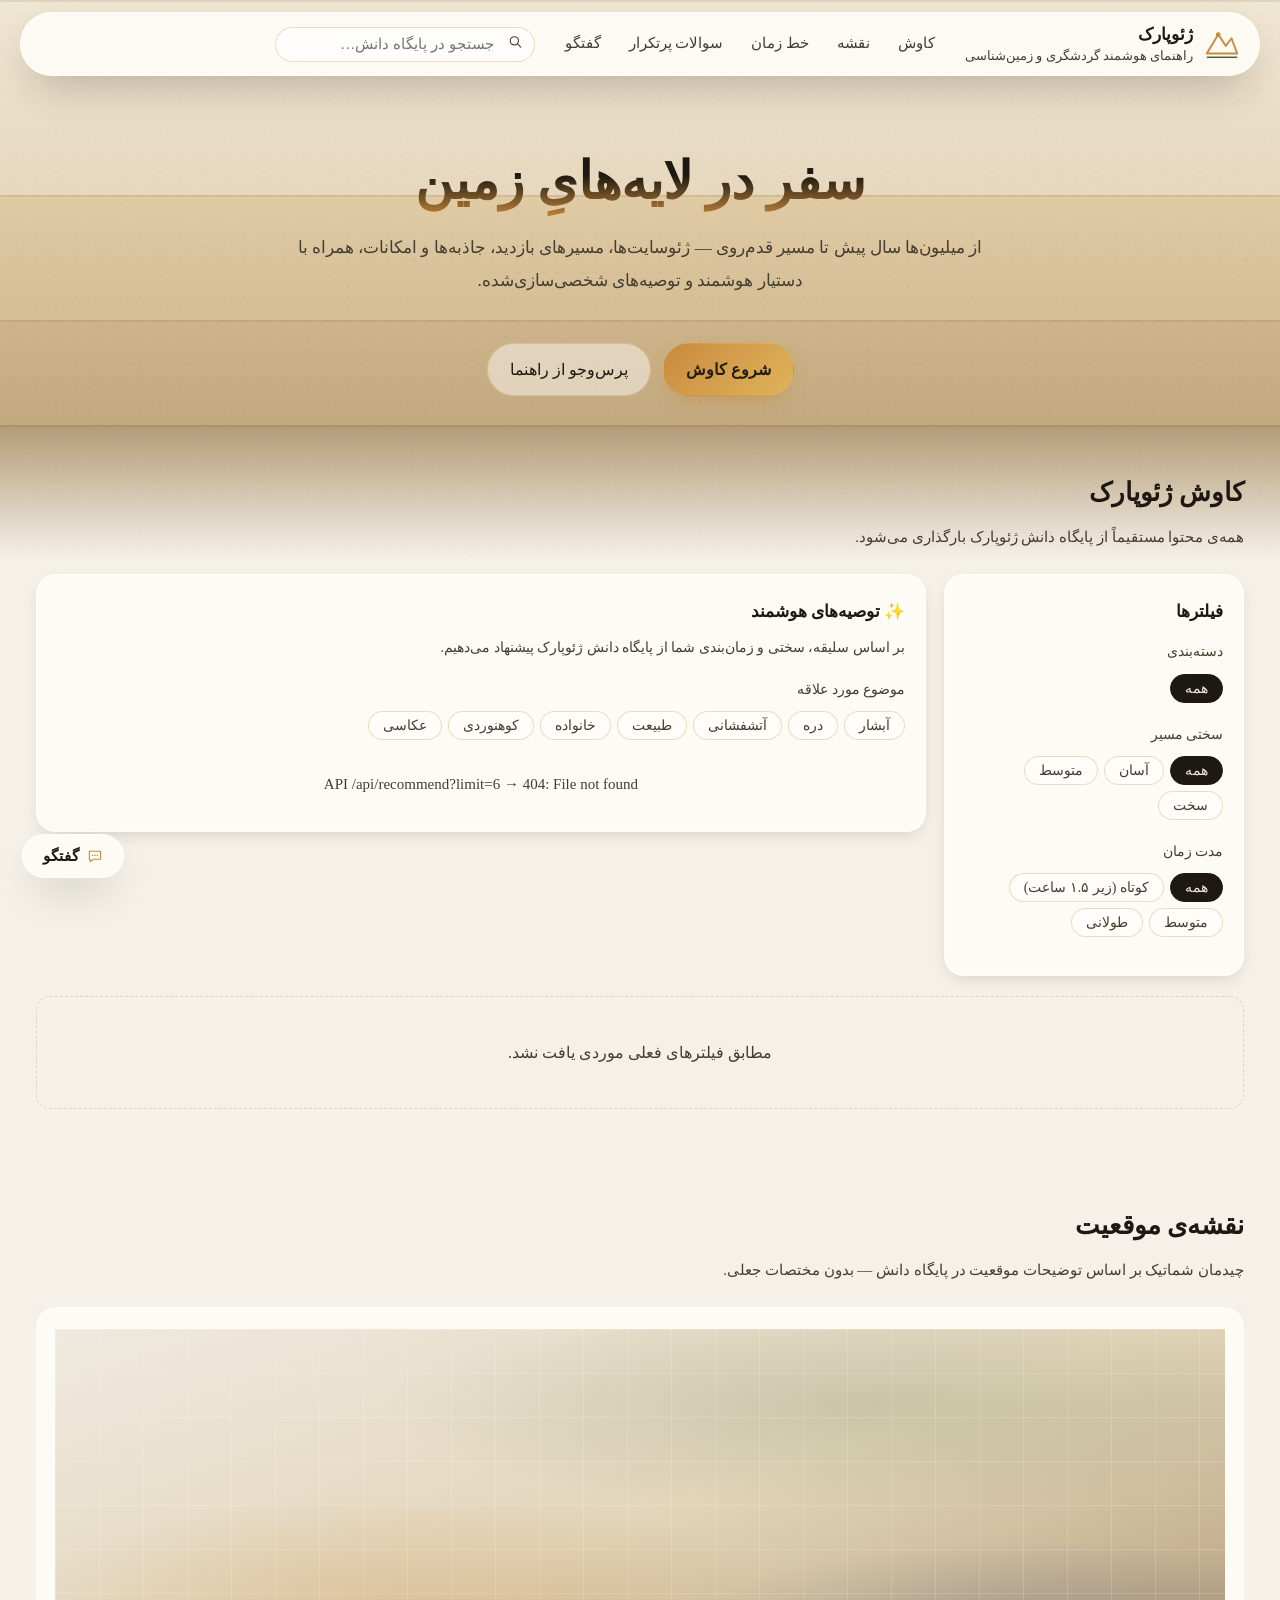
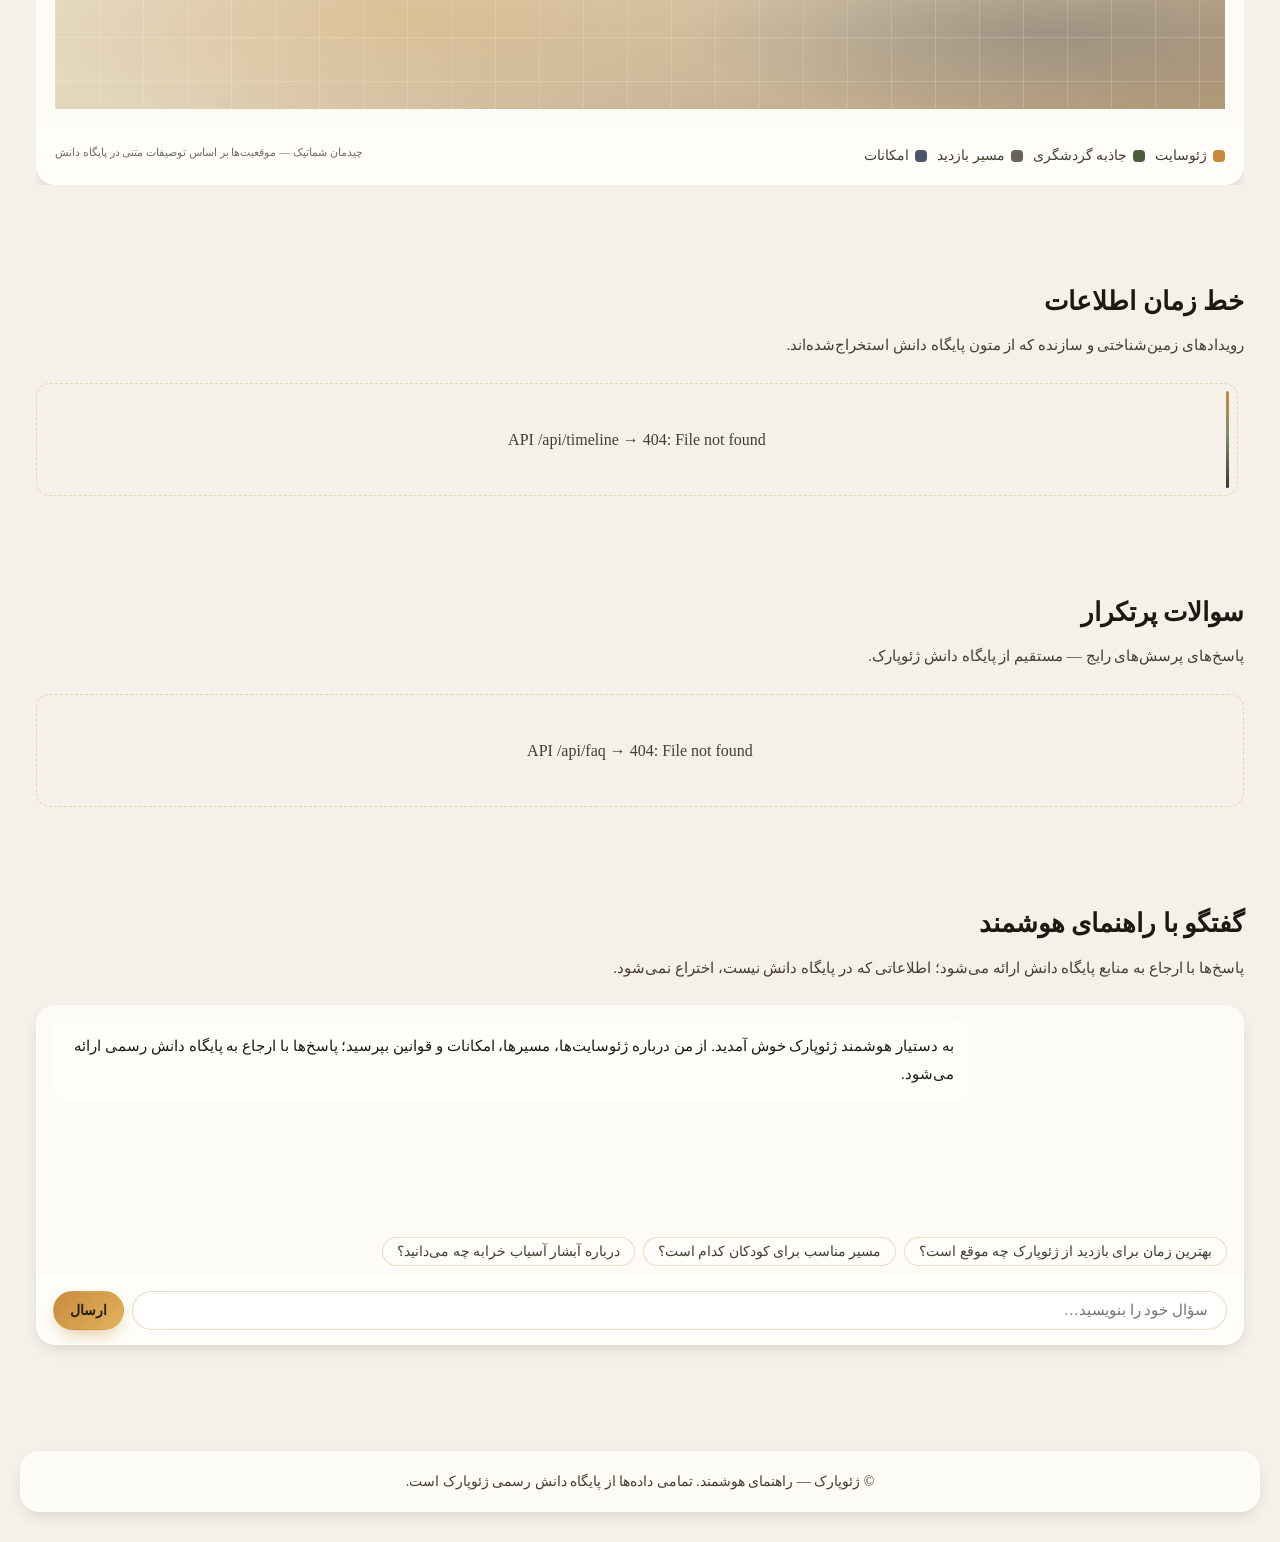
==== backend/frontend/index.html @ 2788bc11 "Self-contained backend (knowledge+frontend inside), Dockerfile build, build_id diagnostics" ====
<!doctype html>
<html lang="fa" dir="rtl">
<head>
  <meta charset="utf-8">
  <meta name="viewport" content="width=device-width, initial-scale=1">
  <title>راهنمای هوشمند ژئوپارک</title>
  <meta name="description" content="دستیار هوشمند و راهنمای گردشگری ژئوپارک — ژئوسایت‌ها، مسیرها، جاذبه‌ها، نقشه موقعیت و خط زمان اطلاعات">
  <link rel="stylesheet" href="css/style.css">
</head>
<body>
  <!-- پس‌زمینه‌ی لایه‌لایه‌ی زمین‌ساختی (لایه‌های رسوبی) -->
  <div class="strata-bg" aria-hidden="true">
    <div class="stratum s1"></div>
    <div class="stratum s2"></div>
    <div class="stratum s3"></div>
    <div class="stratum s4"></div>
    <div class="grain"></div>
  </div>

  <header class="glass site-header">
    <div class="header-inner">
      <div class="brand">
        <svg class="brand-mark" viewBox="0 0 40 40" aria-hidden="true">
          <path d="M4 30 L16 10 L24 22 L30 14 L36 30 Z" class="mark-range"/>
          <path d="M4 34 L36 34" class="mark-line"/>
          <circle cx="16" cy="10" r="2.4" class="mark-peak"/>
        </svg>
        <div class="brand-text">
          <strong>ژئوپارک</strong>
          <span>راهنمای هوشمند گردشگری و زمین‌شناسی</span>
        </div>
      </div>
      <nav class="nav-links" aria-label="ناوبری اصلی">
        <a href="#explore">کاوش</a>
        <a href="#map-section">نقشه</a>
        <a href="#timeline-section">خط زمان</a>
        <a href="#faq-section">سوالات پرتکرار</a>
        <a href="#chat-section">گفتگو</a>
      </nav>
      <div id="site-search" class="search" aria-label="جستجو در پایگاه دانش"></div>
    </div>
  </header>

  <main>
    <section id="hero" class="hero">
      <div class="hero-frame">
        <h1>سفر در لایه‌هایِ زمین</h1>
        <p class="hero-sub">از میلیون‌ها سال پیش تا مسیر قدم‌روی — ژئوسایت‌ها، مسیرهای بازدید، جاذبه‌ها و امکانات، همراه با دستیار هوشمند و توصیه‌های شخصی‌سازی‌شده.</p>
        <div id="hero-stats" class="stats-row" aria-label="نمای کلی پایگاه دانش"></div>
        <div class="hero-actions">
          <a class="btn btn-primary" href="#explore">شروع کاوش</a>
          <a class="btn btn-ghost" href="#chat-section">پرس‌وجو از راهنما</a>
        </div>
      </div>
    </section>

    <section id="explore" class="section">
      <div class="section-head">
        <h2>کاوش ژئوپارک</h2>
        <p>همه‌ی محتوا مستقیماً از پایگاه دانش ژئوپارک بارگذاری می‌شود.</p>
      </div>
      <div class="explore-grid">
        <aside class="panel glass filters" id="filters" aria-label="فیلترها"></aside>
        <div class="panel glass" id="recommend-panel" aria-label="توصیه‌های هوشمند"></div>
      </div>
      <div id="catalog" class="catalog"></div>
    </section>

    <section id="map-section" class="section">
      <div class="section-head">
        <h2>نقشه‌ی موقعیت</h2>
        <p>چیدمان شماتیک بر اساس توضیحات موقعیت در پایگاه دانش — بدون مختصات جعلی.</p>
      </div>
      <div id="map-card" class="map-card"></div>
    </section>

    <section id="timeline-section" class="section">
      <div class="section-head">
        <h2>خط زمان اطلاعات</h2>
        <p>رویدادهای زمین‌شناختی و سازنده که از متون پایگاه دانش استخراج‌شده‌اند.</p>
      </div>
      <div id="timeline" class="timeline"></div>
    </section>

    <section id="faq-section" class="section">
      <div class="section-head">
        <h2>سوالات پرتکرار</h2>
        <p>پاسخ‌های پرسش‌های رایج — مستقیم از پایگاه دانش ژئوپارک.</p>
      </div>
      <div id="faq" class="faq"></div>
    </section>

    <section id="chat-section" class="section">
      <div class="section-head">
        <h2>گفتگو با راهنمای هوشمند</h2>
        <p>پاسخ‌ها با ارجاع به منابع پایگاه دانش ارائه می‌شود؛ اطلاعاتی که در پایگاه دانش نیست، اختراع نمی‌شود.</p>
      </div>
      <div id="chat" class="chat glass"></div>
    </section>
  </main>

  <footer class="site-footer glass">
    <p>© ژئوپارک — راهنمای هوشمند. تمامی داده‌ها از پایگاه دانش رسمی ژئوپارک است.</p>
  </footer>

  <button id="chat-fab" class="chat-fab glass" aria-label="باز کردن گفتگو">
    <svg viewBox="0 0 20 20" width="16" height="16" aria-hidden="true"><path d="M3 4h14v10H8l-4 3v-3H3V4z" fill="none" stroke="currentColor" stroke-width="1.4" stroke-linejoin="round"/><circle cx="7" cy="9" r="1" fill="currentColor"/><circle cx="10" cy="9" r="1" fill="currentColor"/><circle cx="13" cy="9" r="1" fill="currentColor"/></svg>
    <span>گفتگو</span>
  </button>

  <div id="modal" class="modal" hidden></div>

  <script src="js/api.js"></script>
  <script src="js/cards.js"></script>
  <script src="js/components.js"></script>
  <script src="js/main.js"></script>
</body>
</html>
---- backend/frontend/css/style.css ----
/* ============================================================
   Geopark Design System
   Deep geological palette + glass cards + subtle depth
   RTL / Persian-first
   ============================================================ */

:root {
  /* Earth-tone palette */
  --basalt-900: #16130f;
  --basalt-800: #211c16;
  --basalt-700: #2e2820;
  --basalt-600: #3d352a;
  --slate-500:  #6b6257;
  --slate-400:  #8c8175;
  --sand-200:   #d8cfc2;
  --sand-100:   #efe9df;
  --paper:      #f5f1e8;

  --ochre:      #c98a3d;   /* accent: ochre / iron oxide */
  --ochre-soft: #e0a85f;
  --moss:       #7d8f6a;   /* accent: moss / living rock */
  --moss-deep:  #4c5d3e;
  --amber:      #e0b45c;
  --basalt-blue:#4a5568;

  --ink:        #1d1811;
  --ink-soft:   #443d31;
  --line:       rgba(201, 138, 61, 0.30);
  --line-soft:  rgba(255, 255, 255, 0.55);

  --glass:      rgba(253, 251, 246, 0.96);
  --glass-strong: rgba(253, 251, 246, 0.97);
  --glass-brd:  rgba(255, 255, 255, 0.85);

  --shadow-sm: 0 1px 2px rgba(22, 19, 15, 0.08);
  --shadow-md: 0 6px 18px -6px rgba(22, 19, 15, 0.18);
  --shadow-lg: 0 18px 44px -14px rgba(22, 19, 15, 0.30);

  --radius: 14px;
  --radius-lg: 20px;
}

* { box-sizing: border-box; }

html { scroll-behavior: smooth; }

body {
  margin: 0;
  font-family: "B Nazanin", "B Nazanin 2", Tahoma, "Times New Roman", sans-serif;
  background: var(--paper);
  color: var(--ink);
  line-height: 1.95;
  overflow-x: hidden;
  font-size: 18px;
}

h1, h2, h3, h4 { font-family: "B Nazanin", "B Nazanin 2", Tahoma, "Times New Roman", sans-serif; }

/* ---------- Geological strata background (page-top only, subtle) ---------- */
.strata-bg {
  position: absolute;
  top: 0; left: 0; right: 0;
  height: 560px;
  z-index: -1;
  pointer-events: none;
}
.stratum {
  position: absolute;
  left: 0; right: 0;
}
.stratum.s1 { top: 0; height: 200px; background: linear-gradient(180deg, #efe6d3 0%, #e6d7bd 100%); }
.stratum.s2 { top: 195px; height: 130px; background: linear-gradient(180deg, #e0cba5 0%, #d4bc93 100%); }
.stratum.s3 { top: 320px; height: 110px; background: linear-gradient(180deg, #cdb489 0%, #c2a87f 100%); }
.stratum.s4 { top: 425px; height: 135px; background: linear-gradient(180deg, #b39a77 0%, var(--paper) 100%); }
/* wavy contact lines between strata */
.stratum::after {
  content: "";
  position: absolute;
  top: 0; left: 0; right: 0;
  height: 2px;
  background: rgba(120, 95, 60, 0.14);
}
.grain {
  position: absolute;
  inset: 0;
  background-image:
    radial-gradient(rgba(255,255,255,0.05) 1px, transparent 1px),
    radial-gradient(rgba(22,19,15,0.05) 1px, transparent 1.4px);
  background-size: 7px 7px, 13px 13px;
  background-position: 0 0, 4px 6px;
  opacity: 0.5;
}

/* ---------- Glass utility (opaque panels, subtle depth) ---------- */
.glass {
  background: var(--glass);
  border: 1px solid var(--glass-brd);
  border-radius: var(--radius-lg);
  box-shadow: var(--shadow-md);
}

/* ---------- Header ---------- */
.site-header {
  position: sticky;
  top: 10px;
  z-index: 50;
  border-radius: 999px;
  margin: 12px auto 0;
  max-width: 1240px;
  left: 0; right: 0;
  width: fit-content;
  min-width: min(1240px, calc(100% - 24px));
  box-shadow: var(--shadow-lg);
}
.header-inner {
  display: flex;
  align-items: center;
  gap: 18px;
  padding: 10px 18px;
  flex-wrap: wrap;
}
.brand { display: flex; align-items: center; gap: 10px; }
.brand-mark { width: 38px; height: 38px; }
.mark-range { fill: none; stroke: var(--ochre); stroke-width: 2; stroke-linejoin: round; }
.mark-line { stroke: var(--moss-deep); stroke-width: 1.6; }
.mark-peak { fill: var(--ochre); }
.brand-text { display: flex; flex-direction: column; line-height: 1.4; }
.brand-text strong { font-size: 17px; color: var(--ink); }
.brand-text span { font-size: 13px; color: var(--ink-soft); }

.nav-links { display: flex; gap: 4px; flex-wrap: wrap; }
.nav-links a {
  color: var(--ink-soft);
  text-decoration: none;
  font-size: 15px;
  padding: 6px 12px;
  border-radius: 999px;
  transition: background 0.2s, color 0.2s;
}
.nav-links a:hover { background: rgba(201,138,61,0.12); color: var(--ink); }

/* ---------- Search (component) ---------- */
.search { position: relative; min-width: 200px; flex: 0 1 260px; }
.search input {
  width: 100%;
  border: 1px solid var(--line);
  background: rgba(255,255,255,0.6);
  border-radius: 999px;
  padding: 8px 40px 8px 40px;
  font-family: inherit;
  font-size: 15px;
  color: var(--ink);
  outline: none;
  transition: border 0.2s, box-shadow 0.2s;
}
.search input:focus { border-color: var(--ochre); box-shadow: 0 0 0 3px rgba(201,138,61,0.18); }
.search .search-icon {
  position: absolute; right: 12px; top: 50%; transform: translateY(-50%);
  color: var(--ink-soft); pointer-events: none;
}
.search-results {
  position: absolute;
  top: calc(100% + 8px);
  right: 0; left: 0;
  background: var(--glass-strong);
  border: 1px solid var(--glass-brd);
  border-radius: var(--radius);
  box-shadow: var(--shadow-lg);
  max-height: 340px;
  overflow: auto;
  z-index: 60;
}
.search-result-item {
  display: block;
  padding: 10px 14px;
  text-decoration: none;
  color: var(--ink);
  border-bottom: 1px solid var(--line);
  font-size: 15px;
}
.search-result-item:last-child { border-bottom: 0; }
.search-result-item:hover { background: rgba(201,138,61,0.10); }
.search-result-item .cat { display: block; font-size: 13px; color: var(--moss-deep); }
.search-empty { padding: 12px 14px; font-size: 15px; color: var(--ink-soft); text-align: center; }

/* ---------- Layout ---------- */
main { max-width: 1240px; margin: 0 auto; padding: 0 16px 40px; }

.hero { padding: 70px 0 26px; }
.hero-frame {
  text-align: center;
  max-width: 720px;
  margin: 0 auto;
}
.hero h1 {
  font-size: clamp(30px, 5vw, 52px);
  margin: 0 0 12px;
  background: linear-gradient(180deg, var(--ink) 40%, var(--ochre) 100%);
  -webkit-background-clip: text;
  background-clip: text;
  color: transparent;
  line-height: 1.4;
}
.hero-sub { color: var(--ink-soft); font-size: 17px; margin: 0 0 22px; }

.stats-row { display: flex; gap: 10px; justify-content: center; flex-wrap: wrap; margin-bottom: 24px; }
.stat-chip {
  background: var(--glass-strong);
  border: 1px solid var(--glass-brd);
  border-radius: 999px;
  padding: 8px 18px;
  font-size: 15px;
  color: var(--ink-soft);
  box-shadow: var(--shadow-sm);
}
.stat-chip b { color: var(--moss-deep); font-weight: 700; }

.hero-actions { display: flex; gap: 12px; justify-content: center; flex-wrap: wrap; }

/* ---------- Buttons ---------- */
.btn {
  display: inline-flex;
  align-items: center;
  gap: 8px;
  text-decoration: none;
  font-family: inherit;
  font-size: 16px;
  padding: 10px 22px;
  border-radius: 999px;
  border: 1px solid transparent;
  cursor: pointer;
  transition: transform 0.18s ease, box-shadow 0.18s ease, background 0.18s ease, border-color 0.18s;
}
.btn:active { transform: translateY(1px) scale(0.99); }
.btn-primary {
  background: linear-gradient(135deg, var(--ochre) 0%, var(--amber) 100%);
  color: #241d12;
  font-weight: 600;
  box-shadow: 0 8px 20px -8px rgba(201,138,61,0.7);
}
.btn-primary:hover { transform: translateY(-2px); box-shadow: 0 12px 26px -8px rgba(201,138,61,0.75); }
.btn-ghost {
  background: rgba(255,255,255,0.45);
  border-color: var(--line);
  color: var(--ink);
}
.btn-ghost:hover { border-color: var(--ochre); background: rgba(201,138,61,0.10); transform: translateY(-2px); }
.btn-small { font-size: 14px; padding: 7px 16px; }

/* ---------- Sections ---------- */
.section { padding: 46px 0; scroll-margin-top: 90px; }
.section-head { margin-bottom: 22px; }
.section-head h2 { margin: 0 0 4px; font-size: 26px; }
.section-head p { margin: 0; color: var(--ink-soft); font-size: 15px; }

.panel { padding: 20px; }

/* ---------- Explore grid: filters + recommendation + catalog ---------- */
.explore-grid {
  display: grid;
  grid-template-columns: 300px 1fr;
  gap: 18px;
  align-items: start;
  margin-bottom: 20px;
}
@media (max-width: 900px) {
  .explore-grid { grid-template-columns: 1fr; }
}

/* Filter component */
.filters h3 { margin: 0 0 10px; font-size: 17px; }
.filter-group { margin-bottom: 18px; }
.filter-group > label { display: block; font-size: 14px; color: var(--ink-soft); margin-bottom: 8px; }
.filter-pills { display: flex; flex-wrap: wrap; gap: 6px; }
.pill {
  border: 1px solid var(--line);
  background: rgba(255,255,255,0.5);
  border-radius: 999px;
  padding: 5px 14px;
  font-size: 14px;
  color: var(--ink-soft);
  cursor: pointer;
  transition: all 0.18s ease;
  font-family: inherit;
}
.pill:hover { border-color: var(--ochre); color: var(--ink); transform: translateY(-1px); }
.pill.active {
  background: var(--ink);
  color: var(--sand-100);
  border-color: var(--ink);
}
.pill .count { opacity: 0.6; font-size: 13px; margin-inline-start: 4px; }

/* Recommendation panel */
#recommend-panel h3 { margin: 0 0 6px; font-size: 17px; display: flex; align-items: center; gap: 8px; }
#recommend-panel .rec-note { font-size: 14px; color: var(--ink-soft); margin: 0 0 14px; }
.rec-list { display: flex; flex-direction: column; gap: 10px; }
.rec-item {
  display: flex;
  gap: 10px;
  align-items: center;
  padding: 10px;
  border: 1px solid var(--glass-brd);
  background: rgba(255,255,255,0.42);
  border-radius: var(--radius);
  transition: border-color 0.2s, transform 0.18s;
}
.rec-item:hover { border-color: var(--ochre); transform: translateX(-2px); }
.rec-icon {
  width: 42px; height: 42px;
  flex: 0 0 42px;
  border-radius: 12px;
  display: grid; place-items: center;
  font-size: 20px;
  color: var(--ink);
}
.rec-meta { min-width: 0; flex: 1; }
.rec-meta .t { font-size: 15px; font-weight: 600; white-space: nowrap; overflow: hidden; text-overflow: ellipsis; }
.rec-meta .why { font-size: 13px; color: var(--ink-soft); margin-top: 2px; }
.link-open {
  color: var(--moss-deep);
  font-size: 14px;
  text-decoration: none;
  border-bottom: 1px dotted var(--moss);
  white-space: nowrap;
}

/* Catalog */
.catalog {
  display: grid;
  grid-template-columns: repeat(auto-fill, minmax(300px, 1fr));
  gap: 16px;
}
.catalog-empty {
  grid-column: 1 / -1;
  text-align: center;
  color: var(--ink-soft);
  padding: 40px;
  border: 1px dashed var(--line);
  border-radius: var(--radius);
  font-size: 16px;
}

/* ---------- Card base (glass card primitive) ---------- */
.card {
  position: relative;
  background: var(--glass-strong);
  border: 1px solid var(--glass-brd);
  border-radius: var(--radius-lg);
  box-shadow: var(--shadow-md);
  overflow: hidden;
  transition: transform 0.2s ease, box-shadow 0.2s ease, border-color 0.2s ease;
}
.card:hover {
  transform: translateY(-3px);
  box-shadow: var(--shadow-lg);
  border-color: var(--line);
}
.card-band {
  height: 5px;
  width: 100%;
}
.card-body { padding: 16px 18px 18px; }
.card-cat {
  display: inline-flex;
  align-items: center;
  gap: 6px;
  font-size: 13px;
  color: var(--ink-soft);
  background: rgba(255,255,255,0.55);
  border: 1px solid var(--glass-brd);
  padding: 3px 10px;
  border-radius: 999px;
  margin-bottom: 10px;
}
.card-title { font-size: 18px; margin: 0 0 8px; line-height: 1.7; }
.card-excerpt { font-size: 15px; color: var(--ink-soft); margin: 0 0 12px; line-height: 1.9; }
.card-tags { display: flex; flex-wrap: wrap; gap: 6px; margin-bottom: 12px; }
.tag {
  font-size: 13px;
  color: var(--moss-deep);
  background: rgba(125,143,106,0.14);
  border: 1px solid rgba(125,143,106,0.3);
  padding: 2px 9px;
  border-radius: 999px;
}
.card-footer { display: flex; align-items: center; justify-content: space-between; gap: 8px; }

/* Category color coding via strata band */
[data-cat="geosites"]    .card-band { background: linear-gradient(90deg, var(--ochre), var(--amber)); }
[data-cat="attractions"] .card-band { background: linear-gradient(90deg, var(--moss), var(--moss-deep)); }
[data-cat="routes"]      .card-band { background: linear-gradient(90deg, #7a6a55, var(--slate-500)); }
[data-cat="facilities"]  .card-band { background: linear-gradient(90deg, var(--basalt-blue), var(--slate-500)); }
[data-cat="rules"]       .card-band { background: linear-gradient(90deg, #8a3f3f, #a9614e); }
[data-cat="faq"]         .card-band { background: linear-gradient(90deg, var(--slate-400), var(--slate-500)); }

/* Spec rows inside cards */
.spec-row {
  display: flex;
  justify-content: space-between;
  gap: 10px;
  font-size: 14px;
  padding: 5px 0;
  border-bottom: 1px dashed var(--line);
}
.spec-row:last-child { border-bottom: 0; }
.spec-row .k { color: var(--ink-soft); flex: 0 0 auto; }
.spec-row .v { color: var(--ink); text-align: left; font-weight: 500; }

/* ---------- Map component ---------- */
.map-card { position: relative; overflow: hidden; }
.map-card .map-inner {
  position: relative;
  min-height: 380px;
}
.map-layer {
  position: absolute;
  inset: 0;
  background:
    radial-gradient(ellipse 60% 40% at 70% 20%, rgba(125,143,106,0.25), transparent 70%),
    radial-gradient(ellipse 50% 45% at 30% 75%, rgba(201,138,61,0.28), transparent 70%),
    radial-gradient(ellipse 45% 35% at 85% 80%, rgba(74,85,104,0.30), transparent 70%),
    linear-gradient(160deg, var(--sand-100) 0%, #e2d5ba 50%, #b39a77 100%);
}
.map-layer::before {
  content: "";
  position: absolute;
  inset: 0;
  background-image: linear-gradient(rgba(255,255,255,0.16) 1px, transparent 1px),
                    linear-gradient(90deg, rgba(255,255,255,0.16) 1px, transparent 1px);
  background-size: 44px 44px;
}
.map-zone {
  position: absolute;
  border: 1px dashed rgba(22,19,15,0.35);
  border-radius: 50% / 42%;
  background: rgba(255,255,255,0.28);
}
.map-zone .zone-label {
  position: absolute;
  top: -9px; right: 14%;
  font-size: 13px;
  background: var(--sand-100);
  padding: 0 8px;
  border-radius: 999px;
  color: var(--ink-soft);
}
.map-pin {
  position: absolute;
  transform: translate(50%, -50%);
  display: flex;
  flex-direction: column;
  align-items: center;
  cursor: pointer;
  z-index: 2;
}
.map-pin .dot {
  width: 30px; height: 30px;
  border-radius: 50%;
  display: grid; place-items: center;
  font-size: 16px;
  color: #fff;
  border: 2px solid rgba(255,255,255,0.9);
  box-shadow: 0 4px 12px rgba(22,19,15,0.35);
  transition: transform 0.18s;
}
.map-pin:hover .dot { transform: scale(1.18); }
.map-pin .pin-label {
  margin-top: 5px;
  background: var(--glass-strong);
  border: 1px solid var(--glass-brd);
  font-size: 13px;
  padding: 3px 10px;
  border-radius: 999px;
  box-shadow: var(--shadow-sm);
  white-space: nowrap;
}
.map-pin .tip {
  position: absolute;
  bottom: calc(100% + 12px);
  right: 50%;
  transform: translateX(50%);
  width: 240px;
  background: var(--glass-strong);
  border: 1px solid var(--glass-brd);
  border-radius: var(--radius);
  box-shadow: var(--shadow-lg);
  padding: 12px;
  font-size: 14px;
  color: var(--ink);
  display: none;
  z-index: 5;
}
.map-pin:hover .tip { display: block; }
.map-pin .tip b { display: block; margin-bottom: 4px; font-size: 15px; }
.map-legend {
  position: relative;
  display: flex;
  flex-wrap: wrap;
  gap: 10px;
  padding: 14px 18px;
  border-top: 1px solid var(--glass-brd);
  background: rgba(255,255,255,0.35);
  font-size: 14px;
  color: var(--ink-soft);
}
.map-legend .lg { display: flex; align-items: center; gap: 6px; }
.map-legend .sw { width: 12px; height: 12px; border-radius: 4px; }

/* ---------- Timeline component ---------- */
.timeline { position: relative; padding-inline-start: 6px; }
.timeline::before {
  content: "";
  position: absolute;
  right: 15px;
  top: 8px;
  bottom: 8px;
  width: 3px;
  border-radius: 2px;
  background: linear-gradient(180deg, var(--ochre) 0%, var(--moss) 45%, var(--basalt-600) 100%);
}
.tl-event {
  position: relative;
  padding: 0 44px 22px 0;
}
.tl-event .tl-node {
  position: absolute;
  right: 8px;
  top: 4px;
  width: 17px; height: 17px;
  border-radius: 50%;
  background: var(--paper);
  border: 3px solid var(--ochre);
  box-shadow: var(--shadow-sm);
}
.tl-event[data-kind="formation_process"] .tl-node { border-color: var(--moss-deep); }
.tl-card {
  background: var(--glass-strong);
  border: 1px solid var(--glass-brd);
  border-radius: var(--radius);
  box-shadow: var(--shadow-sm);
  padding: 12px 16px;
  transition: transform 0.18s, box-shadow 0.18s;
}
.tl-card:hover { transform: translateX(-4px); box-shadow: var(--shadow-md); }
.tl-age {
  display: inline-block;
  font-size: 13px;
  font-weight: 700;
  color: var(--ochre);
  background: rgba(201,138,61,0.12);
  border: 1px solid rgba(201,138,61,0.35);
  padding: 2px 10px;
  border-radius: 999px;
  margin-bottom: 6px;
}
.tl-event[data-kind="formation_process"] .tl-age {
  color: var(--moss-deep);
  background: rgba(125,143,106,0.14);
  border-color: rgba(125,143,106,0.35);
}
.tl-title { font-size: 16px; font-weight: 600; margin: 0 0 3px; }
.tl-desc { font-size: 14px; color: var(--ink-soft); margin: 0 0 4px; }
.tl-src { font-size: 13px; color: var(--moss-deep); }

/* ---------- Chat component ---------- */
.chat { display: flex; flex-direction: column; overflow: hidden; }
.chat-messages {
  max-height: 420px;
  min-height: 220px;
  overflow-y: auto;
  padding: 16px;
  display: flex;
  flex-direction: column;
  gap: 10px;
}
.msg {
  max-width: 78%;
  padding: 10px 14px;
  border-radius: 14px;
  font-size: 15px;
  line-height: 1.85;
  white-space: pre-wrap;
  animation: msg-in 0.25s ease;
}
@keyframes msg-in { from { opacity: 0; transform: translateY(6px); } to { opacity: 1; transform: none; } }
.msg.user {
  align-self: flex-start;
  background: linear-gradient(135deg, rgba(201,138,61,0.18), rgba(224,180,92,0.18));
  border: 1px solid rgba(201,138,61,0.30);
  border-start-start-radius: 4px;
}
.msg.ai {
  align-self: flex-end;
  background: rgba(255,255,255,0.62);
  border: 1px solid var(--glass-brd);
  border-start-end-radius: 4px;
}
.msg.sources {
  margin-top: 8px;
  padding-top: 8px;
  border-top: 1px dashed var(--line);
  font-size: 13px;
  color: var(--moss-deep);
  display: flex;
  flex-wrap: wrap;
  gap: 5px;
}
.msg .typing { display: inline-flex; gap: 4px; padding: 4px 0; }
.msg .typing i {
  width: 6px; height: 6px; border-radius: 50%;
  background: var(--slate-400);
  animation: blink 1.1s infinite;
}
.msg .typing i:nth-child(2) { animation-delay: 0.2s; }
.msg .typing i:nth-child(3) { animation-delay: 0.4s; }
@keyframes blink { 0%, 100% { opacity: 0.25; } 50% { opacity: 1; } }

.chat-suggestions { display: flex; flex-wrap: wrap; gap: 8px; padding: 10px 16px; border-top: 1px solid var(--glass-brd); }
.chat-input-row {
  display: flex;
  gap: 8px;
  padding: 14px 16px;
  border-top: 1px solid var(--glass-brd);
  background: rgba(255,255,255,0.4);
}
.chat-input-row input {
  flex: 1;
  border: 1px solid var(--line);
  background: rgba(255,255,255,0.75);
  border-radius: 999px;
  padding: 10px 18px;
  font-family: inherit;
  font-size: 15px;
  outline: none;
  transition: border 0.2s, box-shadow 0.2s;
}
.chat-input-row input:focus { border-color: var(--ochre); box-shadow: 0 0 0 3px rgba(201,138,61,0.18); }

/* Floating chat button */
.chat-fab {
  position: fixed;
  bottom: 22px;
  left: 22px;
  z-index: 70;
  display: flex;
  align-items: center;
  gap: 8px;
  border-radius: 999px;
  padding: 12px 20px;
  font-size: 15px;
  font-weight: 600;
  color: var(--ink);
  cursor: pointer;
  font-family: inherit;
  border: 1px solid var(--glass-brd);
  background: var(--glass-strong);
  box-shadow: var(--shadow-lg);
  transition: transform 0.18s;
}
.chat-fab:hover { transform: translateY(-2px); }
.chat-fab svg { color: var(--ochre); }

/* ---------- Modal ---------- */
.modal {
  position: fixed;
  inset: 0;
  z-index: 100;
  background: rgba(22,19,15,0.45);
  display: grid;
  place-items: center;
  padding: 18px;
}
/* The `hidden` attribute must actually hide the overlay. Without this rule the
   explicit `display: grid` above wins over UA's `display:none` for [hidden],
   leaving a dark full-screen layer on top of the whole page that blocks every
   click and mattes the site. */
.modal[hidden] { display: none; }
.modal-card {
  width: min(680px, 100%);
  max-height: 84vh;
  overflow-y: auto;
  position: relative;
}
.modal-close {
  position: absolute;
  top: 12px; left: 12px;
  z-index: 3;
  width: 34px; height: 34px;
  border-radius: 50%;
  border: 1px solid var(--glass-brd);
  background: var(--glass-strong);
  cursor: pointer;
  font-size: 17px;
  color: var(--ink-soft);
  display: grid; place-items: center;
}
.modal-close:hover { color: var(--ink); border-color: var(--ochre); }
.modal-body h4 { font-size: 16px; color: var(--ink-soft); margin: 14px 0 6px; }
.modal-body p { font-size: 15px; color: var(--ink); margin: 0 0 8px; line-height: 2; }
.modal-body ul { margin: 0; padding-inline-start: 20px; font-size: 15px; color: var(--ink); }
.modal-body li { margin-bottom: 4px; }

/* ---------- FAQ component ---------- */
.faq-list { display: flex; flex-direction: column; gap: 12px; }
.faq-item { border-radius: var(--radius); }
.faq-q {
  width: 100%;
  display: flex;
  align-items: center;
  gap: 10px;
  background: transparent;
  border: 0;
  padding: 14px 18px;
  font-family: inherit;
  font-size: 16px;
  font-weight: 600;
  color: var(--ink);
  cursor: pointer;
  text-align: right;
}
.faq-q:hover { background: rgba(201,138,61,0.08); }
.faq-marker {
  flex: 0 0 auto;
  width: 26px; height: 26px;
  border-radius: 50%;
  display: grid; place-items: center;
  background: var(--ochre);
  color: #fff;
  font-size: 15px;
  font-weight: 700;
}
.faq-question { flex: 1; }
.faq-toggle {
  flex: 0 0 auto;
  width: 24px; height: 24px;
  border-radius: 50%;
  display: grid; place-items: center;
  border: 1px solid var(--line);
  color: var(--ink-soft);
  font-size: 15px;
  transition: transform 0.2s, background 0.2s;
}
.faq-item.open .faq-toggle { background: var(--ink); color: var(--sand-100); border-color: var(--ink); }
.faq-a { padding: 0 18px 14px 18px; }
.faq-a p {
  margin: 0;
  font-size: 15px;
  color: var(--ink-soft);
  line-height: 2;
  padding-inline-start: 36px;
}

/* ---------- Footer ---------- */
.site-footer {
  max-width: 1240px;
  margin: 20px auto 30px;
  padding: 16px 20px;
  text-align: center;
  font-size: 14px;
  color: var(--ink-soft);
}
.site-footer p { margin: 0; }

/* ---------- Responsive ---------- */
@media (max-width: 720px) {
  .site-header { top: 6px; }
  .header-inner { gap: 10px; }
  .nav-links { order: 3; width: 100%; justify-content: center; }
  .search { flex-basis: 100%; order: 2; }
  .hero { padding-top: 44px; }
  .msg { max-width: 92%; }
}

/* Scrollbar */
::-webkit-scrollbar { width: 9px; height: 9px; }
::-webkit-scrollbar-thumb { background: rgba(109,97,79,0.4); border-radius: 99px; }
::-webkit-scrollbar-track { background: transparent; }
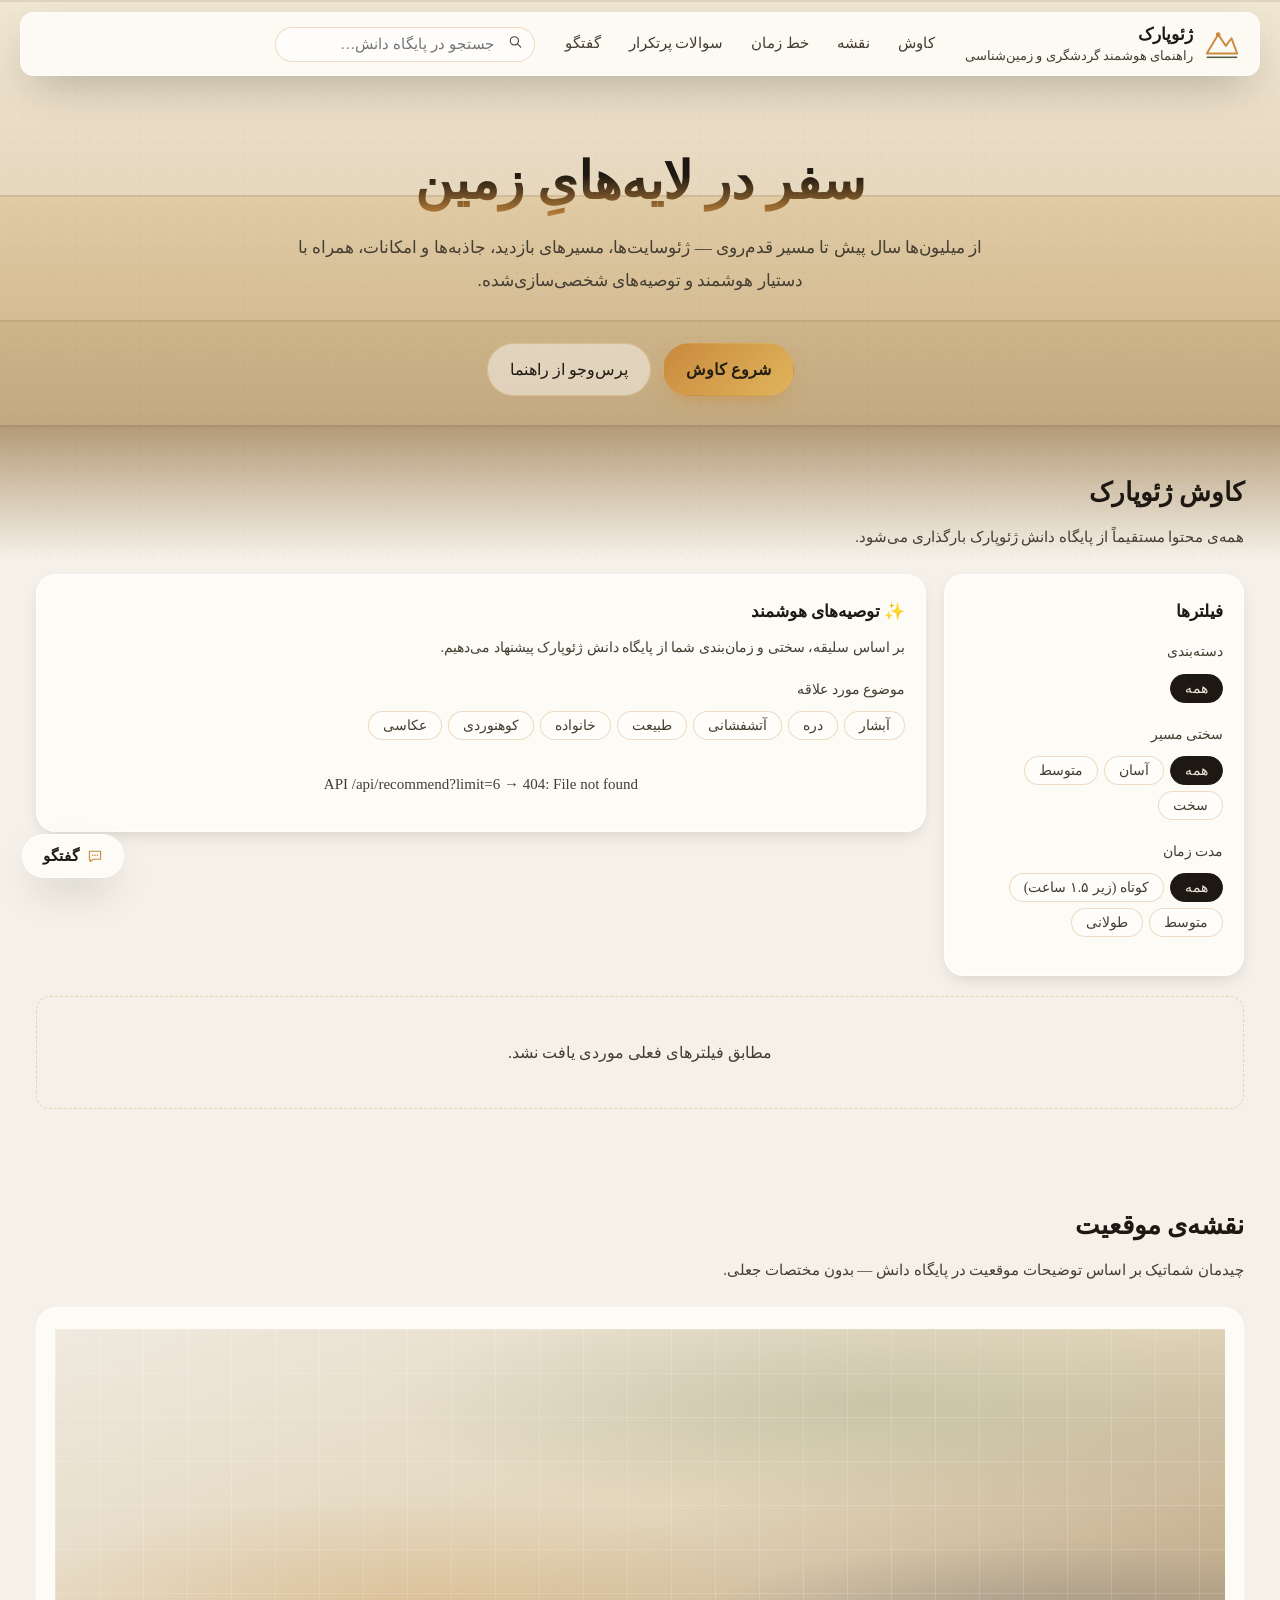
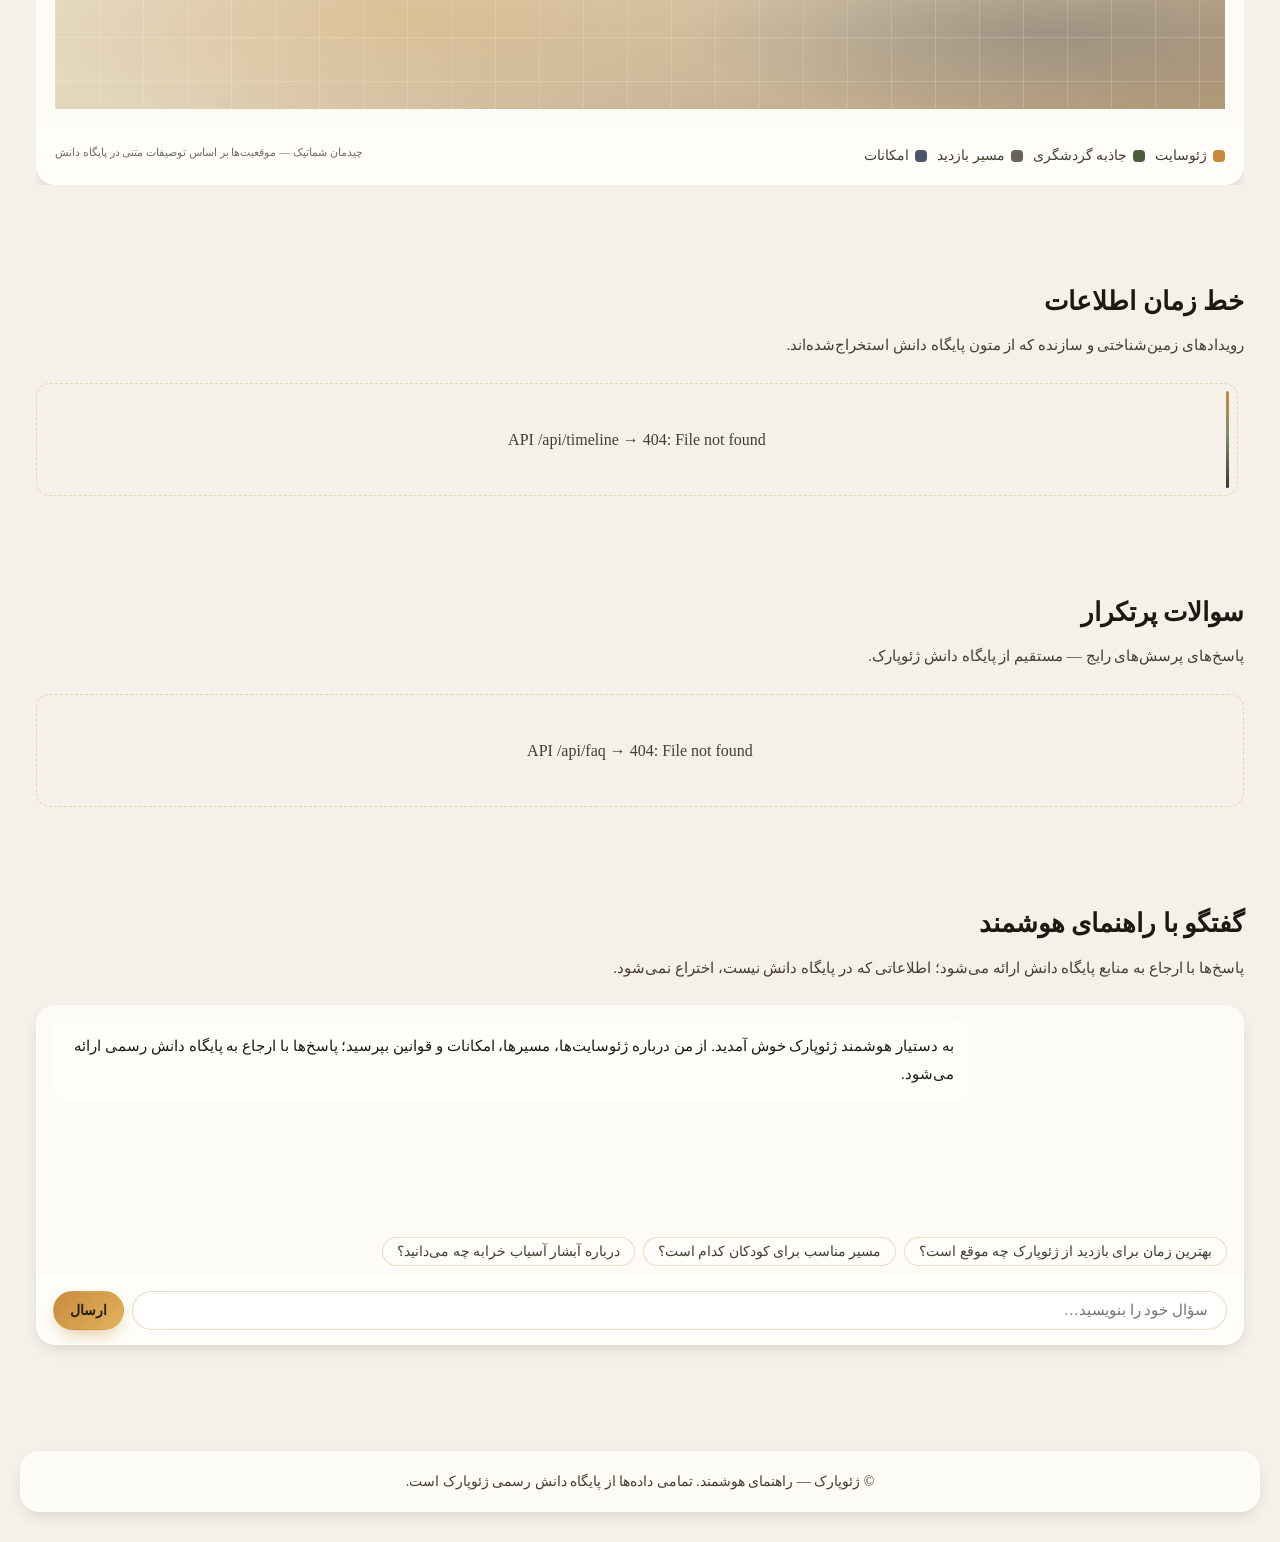
==== commit 8e6cbdc7: "Hero category chips open dedicated tab views; rectangular floating header" ====
--- a/backend/frontend/index.html
+++ b/backend/frontend/index.html
@@ -108,6 +108,9 @@
     <span>گفتگو</span>
   </button>
 
+  <!-- نمای تب دسته‌بندی‌ها: هر چیپِ قهرمان، تَب مخصوص خود را اینجا باز می‌کند -->
+  <div id="tab-view" class="tab-view" hidden aria-modal="true" aria-label="نمای تخصصی"></div>
+
   <div id="modal" class="modal" hidden></div>
 
   <script src="js/api.js"></script>
--- a/backend/frontend/css/style.css
+++ b/backend/frontend/css/style.css
@@ -99,12 +99,12 @@
   box-shadow: var(--shadow-md);
 }
 
-/* ---------- Header ---------- */
+/* ---------- Header (rectangular floating bar) ---------- */
 .site-header {
   position: sticky;
   top: 10px;
   z-index: 50;
-  border-radius: 999px;
+  border-radius: 14px;
   margin: 12px auto 0;
   max-width: 1240px;
   left: 0; right: 0;
@@ -204,16 +204,44 @@
 .hero-sub { color: var(--ink-soft); font-size: 17px; margin: 0 0 22px; }
 
 .stats-row { display: flex; gap: 10px; justify-content: center; flex-wrap: wrap; margin-bottom: 24px; }
+/* Interactive category chips — real buttons, not decoration.
+   Preserves the existing pill visual; adds pointer/hover/focus/active + pressed state. */
 .stat-chip {
+  appearance: none;
   background: var(--glass-strong);
   border: 1px solid var(--glass-brd);
   border-radius: 999px;
   padding: 8px 18px;
   font-size: 15px;
+  font-family: inherit;
   color: var(--ink-soft);
   box-shadow: var(--shadow-sm);
+  cursor: pointer;
+  transition: background .18s ease, color .18s ease, border-color .18s ease,
+              box-shadow .18s ease, transform .12s ease;
 }
 .stat-chip b { color: var(--moss-deep); font-weight: 700; }
+.stat-chip:hover {
+  background: rgba(201,138,61,0.10);
+  border-color: var(--line);
+  color: var(--ink);
+  box-shadow: var(--shadow-md);
+}
+.stat-chip:active { transform: translateY(1px) scale(0.99); }
+.stat-chip:focus-visible {
+  outline: none;
+  border-color: var(--ochre);
+  box-shadow: 0 0 0 3px rgba(201,138,61,0.30);
+}
+/* Pressed/active category filter */
+.stat-chip[aria-pressed="true"] {
+  background: var(--ochre);
+  border-color: var(--ochre);
+  color: var(--paper);
+  box-shadow: var(--shadow-md);
+}
+.stat-chip[aria-pressed="true"] b { color: var(--paper); }
+.stat-chip[aria-pressed="true"]:hover { background: var(--ochre-soft, #d99a4d); border-color: var(--ochre-soft, #d99a4d); }
 
 .hero-actions { display: flex; gap: 12px; justify-content: center; flex-wrap: wrap; }
 
@@ -701,6 +729,60 @@
 .modal-body ul { margin: 0; padding-inline-start: 20px; font-size: 15px; color: var(--ink); }
 .modal-body li { margin-bottom: 4px; }
 
+/* ---------- Category tab view (each hero chip opens its own tab here) ---------- */
+.tab-view {
+  position: fixed;
+  inset: 0;
+  z-index: 90;
+  background: var(--paper);
+  display: flex;
+  flex-direction: column;
+  overflow: hidden;
+}
+.tab-view[hidden] { display: none; }
+.tab-view-head {
+  position: sticky;
+  top: 0;
+  z-index: 2;
+  display: flex;
+  align-items: center;
+  gap: 14px;
+  padding: 14px 20px;
+  background: var(--glass-strong);
+  border-bottom: 1px solid var(--line);
+  box-shadow: var(--shadow-sm);
+}
+.tab-view-head h2 {
+  margin: 0;
+  font-size: 22px;
+  color: var(--ink);
+  flex: 1;
+  text-align: right;
+}
+.tab-view-close {
+  flex: 0 0 auto;
+  width: 38px;
+  height: 38px;
+  border-radius: 10px;
+  border: 1px solid var(--glass-brd);
+  background: var(--glass-strong);
+  cursor: pointer;
+  font-size: 16px;
+  color: var(--ink-soft);
+  display: grid;
+  place-items: center;
+  transition: color .18s, border-color .18s, background .18s;
+}
+.tab-view-close:hover { color: var(--ink); border-color: var(--ochre); background: rgba(201,138,61,0.10); }
+.tab-view-close:focus-visible { outline: none; border-color: var(--ochre); box-shadow: 0 0 0 3px rgba(201,138,61,0.30); }
+.tab-view-body {
+  flex: 1;
+  overflow-y: auto;
+  padding: 22px 20px 60px;
+}
+.tab-view-body .catalog { display: grid; grid-template-columns: repeat(auto-fill, minmax(280px, 1fr)); gap: 16px; }
+.tab-view-body .faq-list { max-width: 760px; margin: 0 auto; }
+
 /* ---------- FAQ component ---------- */
 .faq-list { display: flex; flex-direction: column; gap: 12px; }
 .faq-item { border-radius: var(--radius); }
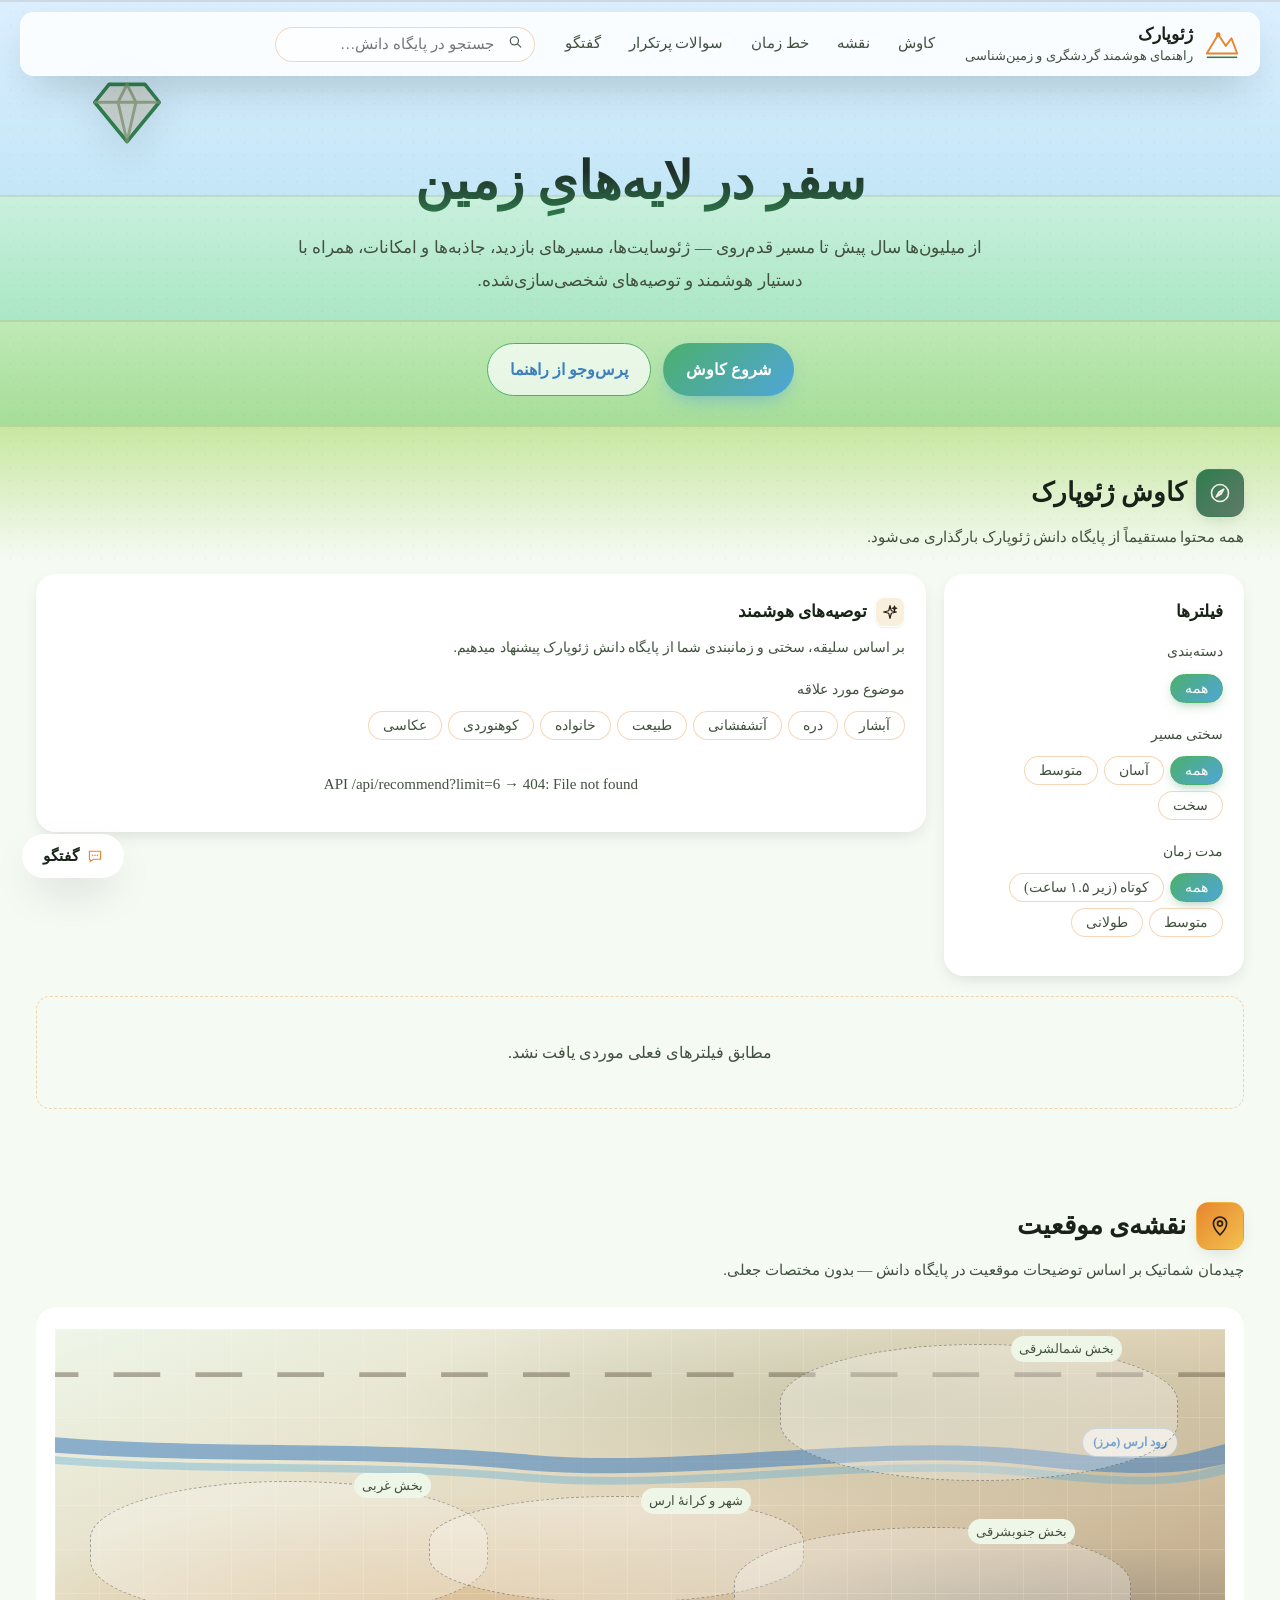
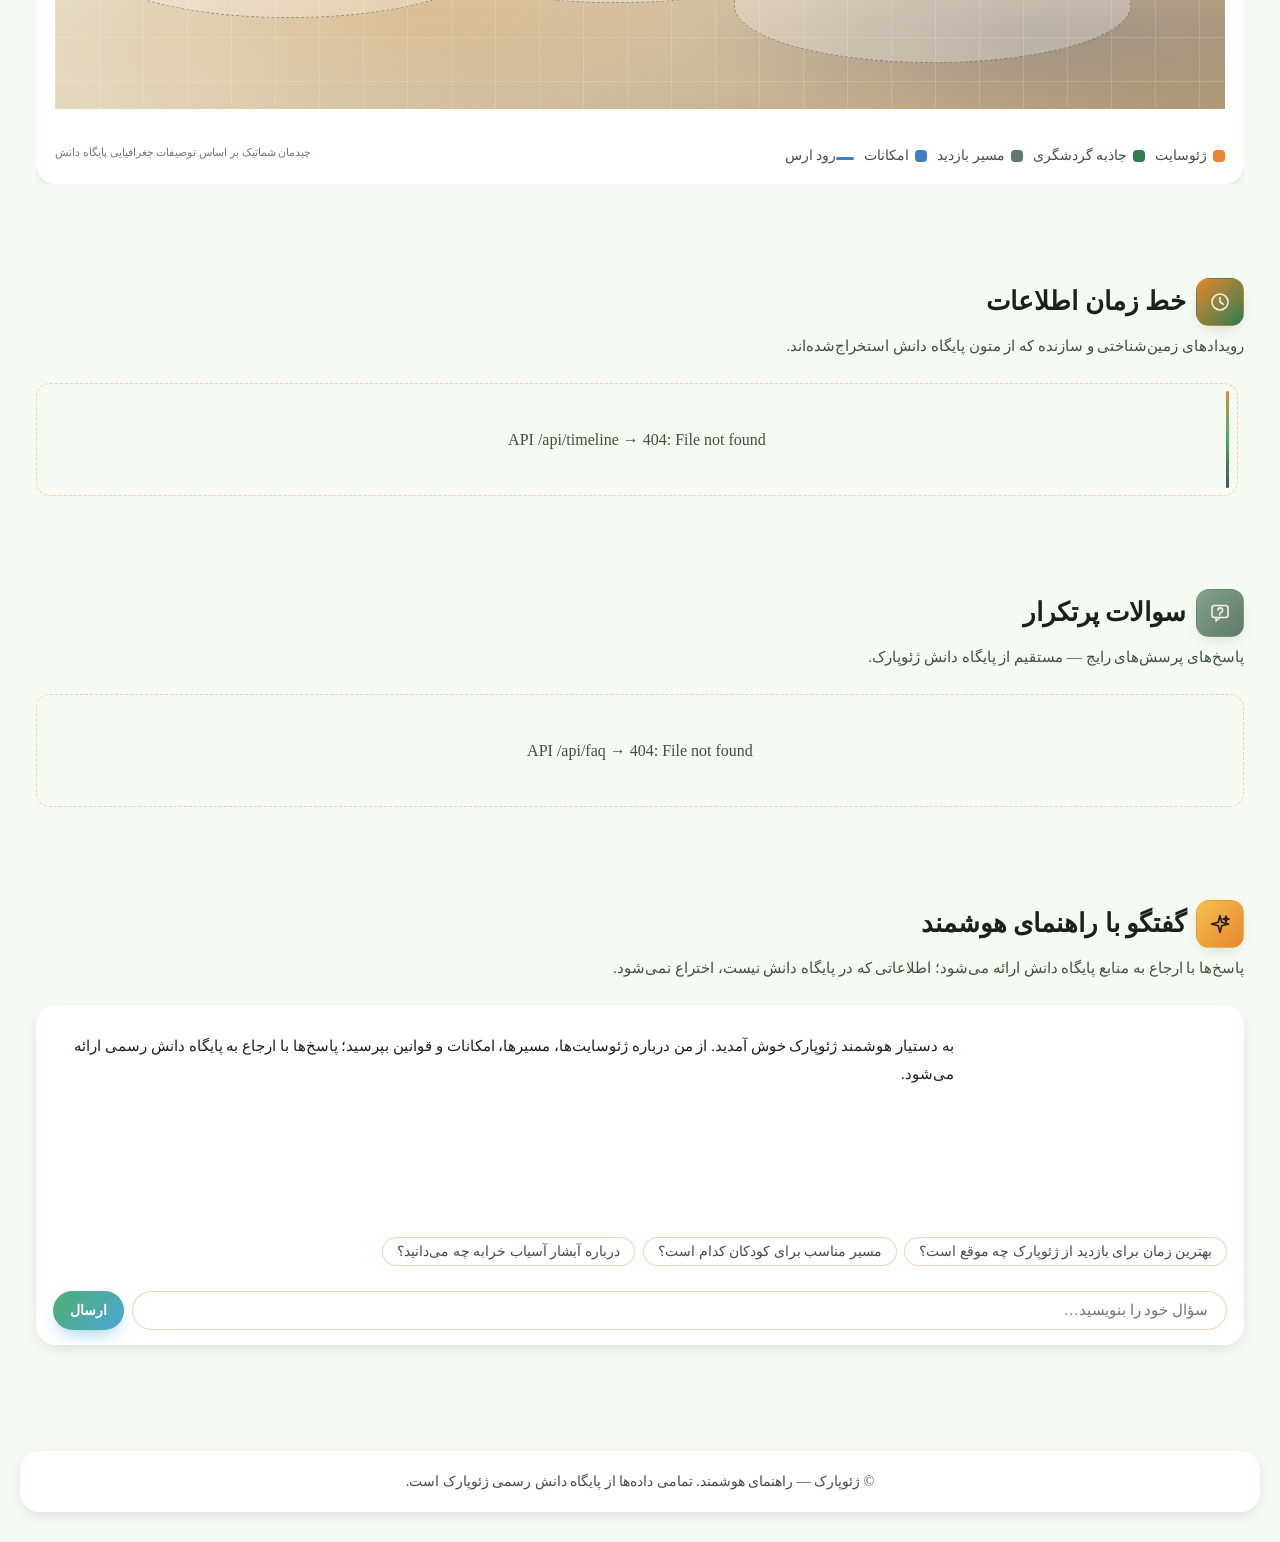
==== commit ad404cf4: "Tourism portal v2 + performance pass: WebP images, GZip, smart cache - 27-item KB: 16 new attraction" ====
--- a/backend/frontend/index.html
+++ b/backend/frontend/index.html
@@ -43,6 +43,10 @@
 
   <main>
     <section id="hero" class="hero">
+      <svg class="hero-ornament" viewBox="0 0 24 24" width="86" height="86" aria-hidden="true">
+        <path d="M7 4 H17 L21 9 L12 20 L3 9 Z" class="orc-facet"/>
+        <path d="M3 9 H21 M12 4 L9.5 9 L12 20 M12 4 L14.5 9 L12 20" class="orc-line"/>
+      </svg>
       <div class="hero-frame">
         <h1>سفر در لایه‌هایِ زمین</h1>
         <p class="hero-sub">از میلیون‌ها سال پیش تا مسیر قدم‌روی — ژئوسایت‌ها، مسیرهای بازدید، جاذبه‌ها و امکانات، همراه با دستیار هوشمند و توصیه‌های شخصی‌سازی‌شده.</p>
@@ -56,14 +60,14 @@
 
     <section id="explore" class="section">
       <div class="section-head">
-        <h2>کاوش ژئوپارک</h2>
-        <p>همه‌ی محتوا مستقیماً از پایگاه دانش ژئوپارک بارگذاری می‌شود.</p>
+        <h2 data-icon="explore">کاوش ژئوپارک</h2>
+        <p>همه محتوا مستقیماً از پایگاه دانش ژئوپارک بارگذاری می‌شود.</p>
       </div>
       <div class="explore-grid">
-        <aside class="panel glass filters" id="filters" aria-label="فیلترها"></aside>
-        <div class="panel glass" id="recommend-panel" aria-label="توصیه‌های هوشمند"></div>
+        <aside class="panel glass filters" id="filters" aria-label="فیلترها"><div class="sec-loading"><span class="geo-loader" aria-hidden="true"></span><span>در حال بارگذاری فیلترها...</span></div></aside>
+        <div class="panel glass" id="recommend-panel" aria-label="توصیه‌های هوشمند"><div class="sec-loading"><span class="geo-loader" aria-hidden="true"></span><span>در حال دریافت توصیه‌ها...</span></div></div>
       </div>
-      <div id="catalog" class="catalog"></div>
+      <div id="catalog" class="catalog"><div class="sec-loading"><span class="geo-loader" aria-hidden="true"></span><span>در حال بارگذاری پایگاه دانش...</span></div></div>
     </section>
 
     <section id="map-section" class="section">
@@ -71,7 +75,7 @@
         <h2>نقشه‌ی موقعیت</h2>
         <p>چیدمان شماتیک بر اساس توضیحات موقعیت در پایگاه دانش — بدون مختصات جعلی.</p>
       </div>
-      <div id="map-card" class="map-card"></div>
+      <div id="map-card" class="map-card"><div class="sec-loading"><span class="geo-loader" aria-hidden="true"></span><span>در حال ساخت نقشه...</span></div></div>
     </section>
 
     <section id="timeline-section" class="section">
@@ -113,9 +117,10 @@
 
   <div id="modal" class="modal" hidden></div>
 
-  <script src="js/api.js"></script>
-  <script src="js/cards.js"></script>
-  <script src="js/components.js"></script>
-  <script src="js/main.js"></script>
+  <script src="js/api.js" defer></script>
+  <script src="js/icons.js" defer></script>
+  <script src="js/cards.js" defer></script>
+  <script src="js/components.js" defer></script>
+  <script src="js/main.js" defer></script>
 </body>
 </html>
--- a/backend/frontend/css/style.css
+++ b/backend/frontend/css/style.css
@@ -5,36 +5,37 @@
    ============================================================ */
 
 :root {
-  /* Earth-tone palette */
-  --basalt-900: #16130f;
-  --basalt-800: #211c16;
-  --basalt-700: #2e2820;
-  --basalt-600: #3d352a;
-  --slate-500:  #6b6257;
-  --slate-400:  #8c8175;
-  --sand-200:   #d8cfc2;
-  --sand-100:   #efe9df;
-  --paper:      #f5f1e8;
-
-  --ochre:      #c98a3d;   /* accent: ochre / iron oxide */
-  --ochre-soft: #e0a85f;
-  --moss:       #7d8f6a;   /* accent: moss / living rock */
-  --moss-deep:  #4c5d3e;
-  --amber:      #e0b45c;
-  --basalt-blue:#4a5568;
-
-  --ink:        #1d1811;
-  --ink-soft:   #443d31;
-  --line:       rgba(201, 138, 61, 0.30);
-  --line-soft:  rgba(255, 255, 255, 0.55);
-
-  --glass:      rgba(253, 251, 246, 0.96);
-  --glass-strong: rgba(253, 251, 246, 0.97);
-  --glass-brd:  rgba(255, 255, 255, 0.85);
-
-  --shadow-sm: 0 1px 2px rgba(22, 19, 15, 0.08);
-  --shadow-md: 0 6px 18px -6px rgba(22, 19, 15, 0.18);
-  --shadow-lg: 0 18px 44px -14px rgba(22, 19, 15, 0.30);
+  /* Bright, nature-inspired palette: clear sky + fresh meadow + warm sun */
+  --basalt-900: #15221d;
+  --basalt-800: #1f3028;
+  --basalt-700: #2c4436;
+  --basalt-600: #3a5a45;
+  --slate-500:  #5f7a68;
+  --slate-400:  #84a28c;
+  --sand-200:   #dcebd8;
+  --sand-100:   #eef6e8;
+  --paper:      #f5faf3;
+
+  --ochre:      #e8862e;   /* accent: warm sun / autumn */
+  --ochre-soft: #f4a94e;
+  --moss:       #4caf6d;   /* accent: fresh leaf / meadow */
+  --moss-deep:  #2f7d4f;
+  --amber:      #f2c14e;
+  --sky:        #4fa6d8;   /* accent: clear sky */
+  --basalt-blue:#3f7fbf;
+
+  --ink:        #182218;
+  --ink-soft:   #41503f;
+  --line:       rgba(232, 134, 46, 0.34);
+  --line-soft:  rgba(255, 255, 255, 0.60);
+
+  --glass:      rgba(255, 255, 255, 0.86);
+  --glass-strong: rgba(255, 255, 255, 0.94);
+  --glass-brd:  rgba(255, 255, 255, 0.90);
+
+  --shadow-sm: 0 1px 2px rgba(21, 34, 29, 0.08);
+  --shadow-md: 0 6px 18px -6px rgba(21, 34, 29, 0.16);
+  --shadow-lg: 0 18px 44px -14px rgba(21, 34, 29, 0.26);
 
   --radius: 14px;
   --radius-lg: 20px;
@@ -68,10 +69,10 @@
   position: absolute;
   left: 0; right: 0;
 }
-.stratum.s1 { top: 0; height: 200px; background: linear-gradient(180deg, #efe6d3 0%, #e6d7bd 100%); }
-.stratum.s2 { top: 195px; height: 130px; background: linear-gradient(180deg, #e0cba5 0%, #d4bc93 100%); }
-.stratum.s3 { top: 320px; height: 110px; background: linear-gradient(180deg, #cdb489 0%, #c2a87f 100%); }
-.stratum.s4 { top: 425px; height: 135px; background: linear-gradient(180deg, #b39a77 0%, var(--paper) 100%); }
+.stratum.s1 { top: 0; height: 200px; background: linear-gradient(180deg, #dcefff 0%, #c3e6f7 100%); }
+.stratum.s2 { top: 195px; height: 130px; background: linear-gradient(180deg, #c9f0dd 0%, #a9e6c4 100%); }
+.stratum.s3 { top: 320px; height: 110px; background: linear-gradient(180deg, #bfe9b6 0%, #a5dd97 100%); }
+.stratum.s4 { top: 425px; height: 135px; background: linear-gradient(180deg, #c7e7a0 0%, var(--paper) 100%); }
 /* wavy contact lines between strata */
 .stratum::after {
   content: "";
@@ -85,7 +86,7 @@
   inset: 0;
   background-image:
     radial-gradient(rgba(255,255,255,0.05) 1px, transparent 1px),
-    radial-gradient(rgba(22,19,15,0.05) 1px, transparent 1.4px);
+    radial-gradient(rgba(21,34,29,0.04) 1px, transparent 1.4px);
   background-size: 7px 7px, 13px 13px;
   background-position: 0 0, 4px 6px;
   opacity: 0.5;
@@ -186,7 +187,7 @@
 /* ---------- Layout ---------- */
 main { max-width: 1240px; margin: 0 auto; padding: 0 16px 40px; }
 
-.hero { padding: 70px 0 26px; }
+.hero { position: relative; padding: 70px 0 26px; }
 .hero-frame {
   text-align: center;
   max-width: 720px;
@@ -195,7 +196,7 @@
 .hero h1 {
   font-size: clamp(30px, 5vw, 52px);
   margin: 0 0 12px;
-  background: linear-gradient(180deg, var(--ink) 40%, var(--ochre) 100%);
+  background: linear-gradient(180deg, var(--basalt-800) 35%, var(--moss-deep) 100%);
   -webkit-background-clip: text;
   background-clip: text;
   color: transparent;
@@ -208,10 +209,13 @@
    Preserves the existing pill visual; adds pointer/hover/focus/active + pressed state. */
 .stat-chip {
   appearance: none;
+  display: inline-flex;
+  align-items: center;
+  gap: 8px;
   background: var(--glass-strong);
   border: 1px solid var(--glass-brd);
   border-radius: 999px;
-  padding: 8px 18px;
+  padding: 8px 16px 8px 18px;
   font-size: 15px;
   font-family: inherit;
   color: var(--ink-soft);
@@ -220,6 +224,23 @@
   transition: background .18s ease, color .18s ease, border-color .18s ease,
               box-shadow .18s ease, transform .12s ease;
 }
+/* per-category toned icon inside the chip (a soft colored disc behind the glyph) */
+.stat-chip .chip-ic {
+  display: grid; place-items: center;
+  width: 30px; height: 30px;
+  border-radius: 50%;
+  flex: 0 0 30px;
+  transition: background .18s ease, color .18s ease;
+}
+.stat-chip[data-category="geosites"]    .chip-ic { background: rgba(201,138,61,.16);  color: var(--ochre); }
+.stat-chip[data-category="attractions"]  .chip-ic { background: rgba(76,175,109,.16);  color: var(--moss-deep); }
+.stat-chip[data-category="routes"]       .chip-ic { background: rgba(95,122,104,.16); color: var(--slate-500); }
+.stat-chip[data-category="facilities"]   .chip-ic { background: rgba(63,127,191,.16); color: var(--basalt-blue); }
+.stat-chip[data-category="rules"]        .chip-ic { background: rgba(138,63,63,.14);  color: #8a3f3f; }
+.stat-chip[data-category="faq"]          .chip-ic { background: rgba(95,122,104,.16); color: var(--slate-500); }
+.stat-chip:hover .chip-ic { transform: scale(1.06); }
+/* active chip: white icon on a white disc for contrast against the gradient fill */
+.stat-chip[aria-pressed="true"] .chip-ic { background: rgba(255,255,255,.24); color: #ffffff; }
 .stat-chip b { color: var(--moss-deep); font-weight: 700; }
 .stat-chip:hover {
   background: rgba(201,138,61,0.10);
@@ -235,13 +256,13 @@
 }
 /* Pressed/active category filter */
 .stat-chip[aria-pressed="true"] {
-  background: var(--ochre);
-  border-color: var(--ochre);
-  color: var(--paper);
+  background: linear-gradient(135deg, var(--moss), var(--sky));
+  border-color: var(--moss);
+  color: #ffffff;
   box-shadow: var(--shadow-md);
 }
-.stat-chip[aria-pressed="true"] b { color: var(--paper); }
-.stat-chip[aria-pressed="true"]:hover { background: var(--ochre-soft, #d99a4d); border-color: var(--ochre-soft, #d99a4d); }
+.stat-chip[aria-pressed="true"] b { color: #ffffff; }
+.stat-chip[aria-pressed="true"]:hover { background: linear-gradient(135deg, var(--moss-deep), var(--basalt-blue)); border-color: var(--moss-deep); }
 
 .hero-actions { display: flex; gap: 12px; justify-content: center; flex-wrap: wrap; }
 
@@ -261,18 +282,19 @@
 }
 .btn:active { transform: translateY(1px) scale(0.99); }
 .btn-primary {
-  background: linear-gradient(135deg, var(--ochre) 0%, var(--amber) 100%);
-  color: #241d12;
+  background: linear-gradient(135deg, var(--moss) 0%, var(--sky) 100%);
+  color: #ffffff;
+  font-weight: 700;
+  box-shadow: 0 8px 20px -8px rgba(79,166,216,0.75);
+}
+.btn-primary:hover { transform: translateY(-2px); box-shadow: 0 12px 26px -8px rgba(47,125,79,0.7); }
+.btn-ghost {
+  background: rgba(255,255,255,0.7);
+  border-color: var(--moss);
+  color: var(--basalt-blue);
   font-weight: 600;
-  box-shadow: 0 8px 20px -8px rgba(201,138,61,0.7);
-}
-.btn-primary:hover { transform: translateY(-2px); box-shadow: 0 12px 26px -8px rgba(201,138,61,0.75); }
-.btn-ghost {
-  background: rgba(255,255,255,0.45);
-  border-color: var(--line);
-  color: var(--ink);
-}
-.btn-ghost:hover { border-color: var(--ochre); background: rgba(201,138,61,0.10); transform: translateY(-2px); }
+}
+.btn-ghost:hover { border-color: var(--moss-deep); background: rgba(76,175,109,0.14); color: var(--moss-deep); transform: translateY(-2px); }
 .btn-small { font-size: 14px; padding: 7px 16px; }
 
 /* ---------- Sections ---------- */
@@ -311,11 +333,12 @@
   transition: all 0.18s ease;
   font-family: inherit;
 }
-.pill:hover { border-color: var(--ochre); color: var(--ink); transform: translateY(-1px); }
+.pill:hover { border-color: var(--moss); color: var(--ink); transform: translateY(-1px); background: rgba(76,175,109,0.10); }
 .pill.active {
-  background: var(--ink);
-  color: var(--sand-100);
-  border-color: var(--ink);
+  background: linear-gradient(135deg, var(--moss), var(--sky));
+  color: #ffffff;
+  border-color: var(--moss);
+  box-shadow: 0 4px 12px -4px rgba(47,125,79,0.5);
 }
 .pill .count { opacity: 0.6; font-size: 13px; margin-inline-start: 4px; }
 
@@ -402,7 +425,15 @@
   margin-bottom: 10px;
 }
 .card-title { font-size: 18px; margin: 0 0 8px; line-height: 1.7; }
-.card-excerpt { font-size: 15px; color: var(--ink-soft); margin: 0 0 12px; line-height: 1.9; }
+/* Card shows a short 2-line teaser; the full text lives in the detail modal. */
+.card-excerpt {
+  font-size: 15px; color: var(--ink-soft); margin: 0 0 12px; line-height: 1.9;
+  display: -webkit-box;
+  -webkit-line-clamp: 2;
+  -webkit-box-orient: vertical;
+  overflow: hidden;
+}
+.card-excerpt:hover { color: var(--ink); }
 .card-tags { display: flex; flex-wrap: wrap; gap: 6px; margin-bottom: 12px; }
 .tag {
   font-size: 13px;
@@ -472,6 +503,18 @@
   padding: 0 8px;
   border-radius: 999px;
   color: var(--ink-soft);
+}
+/* schematic river + border backdrop behind the pins */
+.map-river { position: absolute; inset: 0; z-index: 0; pointer-events: none; }
+.map-river svg { position: absolute; inset: 0; width: 100%; height: 100%; }
+.map-river-label {
+  position: absolute;
+  top: 26%; right: 4%;
+  font-size: 12px; font-weight: 600;
+  color: var(--basalt-blue);
+  background: rgba(255,255,255,0.6);
+  padding: 2px 10px; border-radius: 999px;
+  border: 1px solid rgba(63,127,191,0.3);
 }
 .map-pin {
   position: absolute;
@@ -707,13 +750,33 @@
 .modal-card {
   width: min(680px, 100%);
   max-height: 84vh;
-  overflow-y: auto;
+  display: flex;
+  flex-direction: column;
   position: relative;
 }
+/* Fixed header strip INSIDE the card: the close button lives here, so it
+   stays pinned to the top of the modal while the body scrolls beneath it. */
+.modal-card > .modal-bar {
+  position: sticky;
+  top: 0;
+  z-index: 4;
+  flex: 0 0 auto;
+  display: flex;
+  align-items: center;
+  gap: 12px;
+  padding: 10px 14px;
+  background: var(--glass-strong);
+  border-bottom: 1px solid var(--glass-brd);
+}
+/* scrollable body holds all the media/content */
+.modal-card > .modal-body { overflow-y: auto; flex: 1 1 auto; }
+.modal-bar-label {
+  font-size: 15px; font-weight: 600; color: var(--ink-soft);
+  letter-spacing: 0.01em;
+}
 .modal-close {
-  position: absolute;
-  top: 12px; left: 12px;
-  z-index: 3;
+  position: static;
+  z-index: 4;
   width: 34px; height: 34px;
   border-radius: 50%;
   border: 1px solid var(--glass-brd);
@@ -722,8 +785,11 @@
   font-size: 17px;
   color: var(--ink-soft);
   display: grid; place-items: center;
-}
-.modal-close:hover { color: var(--ink); border-color: var(--ochre); }
+  margin-inline-start: auto;   /* pin to the trailing edge (top-left in RTL) */
+  transition: color .18s, border-color .18s, background .18s, transform .18s;
+}
+.modal-close:hover { color: var(--ink); border-color: var(--ochre); background: rgba(232,134,46,0.12); transform: scale(1.06); }
+.modal-close:focus-visible { outline: none; border-color: var(--ochre); box-shadow: 0 0 0 3px rgba(232,134,46,0.30); }
 .modal-body h4 { font-size: 16px; color: var(--ink-soft); margin: 14px 0 6px; }
 .modal-body p { font-size: 15px; color: var(--ink); margin: 0 0 8px; line-height: 2; }
 .modal-body ul { margin: 0; padding-inline-start: 20px; font-size: 15px; color: var(--ink); }
@@ -858,3 +924,192 @@
 ::-webkit-scrollbar { width: 9px; height: 9px; }
 ::-webkit-scrollbar-thumb { background: rgba(109,97,79,0.4); border-radius: 99px; }
 ::-webkit-scrollbar-track { background: transparent; }
+
+/* ============================================================
+   Icon system, image cards, gallery + motion  (premium pass)
+   ============================================================ */
+html { scroll-padding-top: 96px; }
+
+/* --- SVG icon primitives --- */
+.geo-icon { display: block; flex: 0 0 auto; }
+
+/* Colored / glass container that wraps an icon.
+   Tone comes from CSS vars set inline by iconBadge():
+     --ib-bg  soft glass fill      --ib-g  gradient fill      --ib-fg  icon color */
+.icon-badge {
+  display: inline-grid; place-items: center;
+  width: 44px; height: 44px;
+  border-radius: 12px;
+  background: var(--ib-bg, rgba(201,138,61,.14));
+  border: 1px solid var(--glass-brd);
+  box-shadow: var(--shadow-sm);
+  color: var(--ib-fg, var(--ink));
+  overflow: hidden;
+  transition: transform .18s ease, box-shadow .18s ease, background .18s ease;
+}
+.icon-badge:hover { transform: translateY(-1px) scale(1.03); box-shadow: var(--shadow-md); }
+/* gradient-fill variant (section headers + hero) */
+.icon-badge.head-badge {
+  width: 48px; height: 48px; border-radius: 13px;
+  background: var(--ib-g, var(--ib-bg));
+  border-color: transparent;
+  box-shadow: var(--shadow-md);
+}
+/* small badge inside the card category pill */
+.icon-badge.cat-ic { width: 20px; height: 20px; border-radius: 7px; box-shadow: none; }
+.card-cat .icon-badge.cat-ic { margin-inline-end: 1px; }
+/* rec-panel header badge */
+.icon-badge.head-ic { width: 30px; height: 30px; border-radius: 9px; }
+
+/* rec-list icon tile: a glass box tinted by category, holding a plain SVG */
+.rec-icon {
+  color: var(--ic-tint, var(--ink));
+  background: var(--ic-grad, rgba(201,138,61,.14));
+}
+
+/* section headers: icon badge leading the title */
+.h-icon { display: inline-flex; margin-inline-end: 10px; }
+.section-head h2 { display: inline-flex; align-items: center; }
+
+/* --- Image cards --- (Media Direction: card media = thumbnail, 16:9) */
+.card-media { position: relative; overflow: hidden; aspect-ratio: 16 / 9; background: var(--sand-100); }
+.card-media img {
+  width: 100%; height: 100%; object-fit: cover; display: block;
+  background: var(--sand-100);
+  transition: transform .5s ease;
+}
+.card:hover .card-media img { transform: scale(1.05); }
+/* missing-image state: strata placeholder + place icon (never a fake photo) */
+.card-media.media-missing {
+  display: grid; place-items: center;
+  background: linear-gradient(160deg, #dcefff 0%, #c9f0dd 55%, #c7e7a0 100%);
+}
+.card-media.media-missing .missing-ic {
+  display: grid; place-items: center;
+  width: 56px; height: 56px; border-radius: 16px;
+  background: rgba(255,255,255,.6); color: var(--moss-deep);
+  box-shadow: var(--shadow-sm);
+}
+.card-media .media-badge {
+  position: absolute; top: 12px; inset-inline-start: 12px;
+  display: inline-flex; align-items: center; gap: 5px;
+  background: rgba(22,19,15,.58); color: #fff;
+  font-size: 12px; padding: 3px 11px; border-radius: 999px;
+  backdrop-filter: blur(4px);
+}
+.card-media .media-badge::before {
+  content: ""; width: 8px; height: 8px; border-radius: 50%; background: var(--ochre-soft);
+}
+
+/* --- Modal media + gallery --- (Media Direction: hero = full image, 21:9) */
+.modal-media { position: relative; margin: -18px -22px 16px; overflow: hidden; aspect-ratio: 21 / 9; background: var(--sand-100); }
+.modal-media img { width: 100%; height: 100%; object-fit: cover; object-position: center 40%; display: block; cursor: zoom-in; }
+.modal-media .media-badge { top: 14px; inset-inline-start: 14px; }
+
+.media-gallery { display: grid; grid-template-columns: repeat(3, 1fr); gap: 8px; margin: 4px 0 16px; }
+.media-thumb {
+  border: 0; padding: 0; margin: 0;
+  border-radius: 10px; overflow: hidden; cursor: zoom-in;
+  background: transparent; aspect-ratio: 4 / 3;
+  box-shadow: var(--shadow-sm);
+}
+.media-thumb img { width: 100%; height: 100%; object-fit: cover; display: block; transition: transform .35s ease; }
+.media-thumb:hover img { transform: scale(1.08); }
+.modal-body h4 { font-size: 15px; margin: 14px 0 8px; color: var(--ink-soft); }
+
+/* --- Lightbox --- */
+.lightbox {
+  position: fixed; inset: 0; z-index: 130;
+  display: grid; place-items: center;
+  background: rgba(22,19,15,.88); padding: 4%;
+  animation: lb-fade .25s ease;
+}
+.lightbox[hidden] { display: none; }
+.lightbox img {
+  max-width: 94%; max-height: 84%;
+  border-radius: 14px; box-shadow: var(--shadow-lg); background: #fff;
+  animation: lb-zoom .28s cubic-bezier(.2,.7,.3,1);
+}
+.lightbox-cap { position: absolute; bottom: 16px; left: 0; right: 0; text-align: center; color: #fff; font-size: 14px; opacity: .88; padding: 0 20px; }
+.lightbox-close {
+  position: absolute; top: 18px; inset-inline-end: 18px;
+  width: 42px; height: 42px; border-radius: 12px;
+  border: 1px solid rgba(255,255,255,.3);
+  background: rgba(255,255,255,.12); color: #fff; font-size: 18px;
+  cursor: pointer; display: grid; place-items: center; transition: background .18s, transform .18s;
+}
+.lightbox-close:hover { background: rgba(255,255,255,.28); transform: scale(1.05); }
+
+/* --- Motion --- */
+@keyframes geo-card-in { from { opacity: 0; transform: translateY(16px) scale(.99); } to { opacity: 1; transform: none; } }
+@keyframes geo-float { 0%, 100% { transform: translateY(0); } 50% { transform: translateY(-7px); } }
+@keyframes geo-shimmer { 0% { background-position: 200% 0; } 100% { background-position: -200% 0; } }
+@keyframes geo-spin360 { to { transform: rotate(360deg); } }
+@keyframes lb-fade { from { opacity: 0; } to { opacity: 1; } }
+@keyframes lb-zoom { from { opacity: 0; transform: scale(.96); } to { opacity: 1; transform: none; } }
+
+/* scroll-reveal: hidden until observed into view, then a single gentle rise */
+.reveal { opacity: 0; }
+.reveal.in { animation: geo-card-in .55s cubic-bezier(.2,.7,.3,1) both; }
+
+/* subtle float for hero ornament + header brand mark */
+.float { animation: geo-float 5s ease-in-out infinite; }
+
+/* hero decorative ornament (a floating crystal / geology accent) */
+.hero-ornament {
+  position: absolute; top: -6px; inset-inline-end: 4%;
+  z-index: 1; pointer-events: none;
+  filter: drop-shadow(0 10px 18px rgba(22,19,15,.22));
+}
+.hero-ornament .orc-facet {
+  fill: rgba(201,138,61,.18);
+  stroke: var(--moss-deep); stroke-width: 1; stroke-linejoin: round;
+}
+.hero-ornament .orc-line {
+  fill: none; stroke: rgba(125,143,106,.75); stroke-width: 0.8; stroke-linecap: round;
+}
+@media (max-width: 720px) { .hero-ornament { display: none; } }
+
+/* rec-list icon tile variant (glass container holding a plain category SVG) */
+.glass-icon { display: grid; place-items: center; }
+.glass-icon .geo-icon { width: 22px; height: 22px; }
+
+/* loading shimmer skeleton */
+.skel { position: relative; overflow: hidden; background: var(--sand-100); border-radius: 12px; }
+.skel::after {
+  content: ""; position: absolute; inset: 0;
+  background: linear-gradient(90deg, transparent, rgba(255,255,255,.65), transparent);
+  background-size: 200% 100%;
+  animation: geo-shimmer 1.4s infinite;
+}
+
+/* micro-interaction polish: buttons + chips respond with a soft press */
+.btn, .pill, .stat-chip { will-change: transform; }
+.btn:active { transform: translateY(0) scale(.98); }
+.chip-btn { transition: border-color .18s, background .18s, transform .18s, color .18s; }
+.chip-btn:active { transform: translateY(1px); }
+
+/* loading animation (geopark strata spinner) */
+.geo-loader {
+  width: 42px; height: 42px; border-radius: 50%;
+  border: 3px solid rgba(201,138,61,.25);
+  border-top-color: var(--ochre);
+  animation: geo-spin360 0.9s linear infinite;
+}
+/* centered loading placeholder that sits in a section host before data arrives */
+.sec-loading {
+  display: flex; flex-direction: column; align-items: center; justify-content: center;
+  gap: 14px; min-height: 130px; padding: 24px;
+  color: var(--ink-soft); font-size: 14px;
+  text-align: center;
+}
+
+/* ---------- Reduced motion ---------- */
+@media (prefers-reduced-motion: reduce) {
+  *, *::before, *::after { animation: none !important; transition: none !important; }
+  html { scroll-behavior: auto; }
+  .reveal { opacity: 1 !important; transform: none !important; }
+  .float, .skel::after, .geo-loader { animation: none !important; }
+}
+html.reduce-motion *, html.reduce-motion *::before, html.reduce-motion *::after { animation: none !important; transition: none !important; }
+html.reduce-motion .reveal { opacity: 1; transform: none; }
